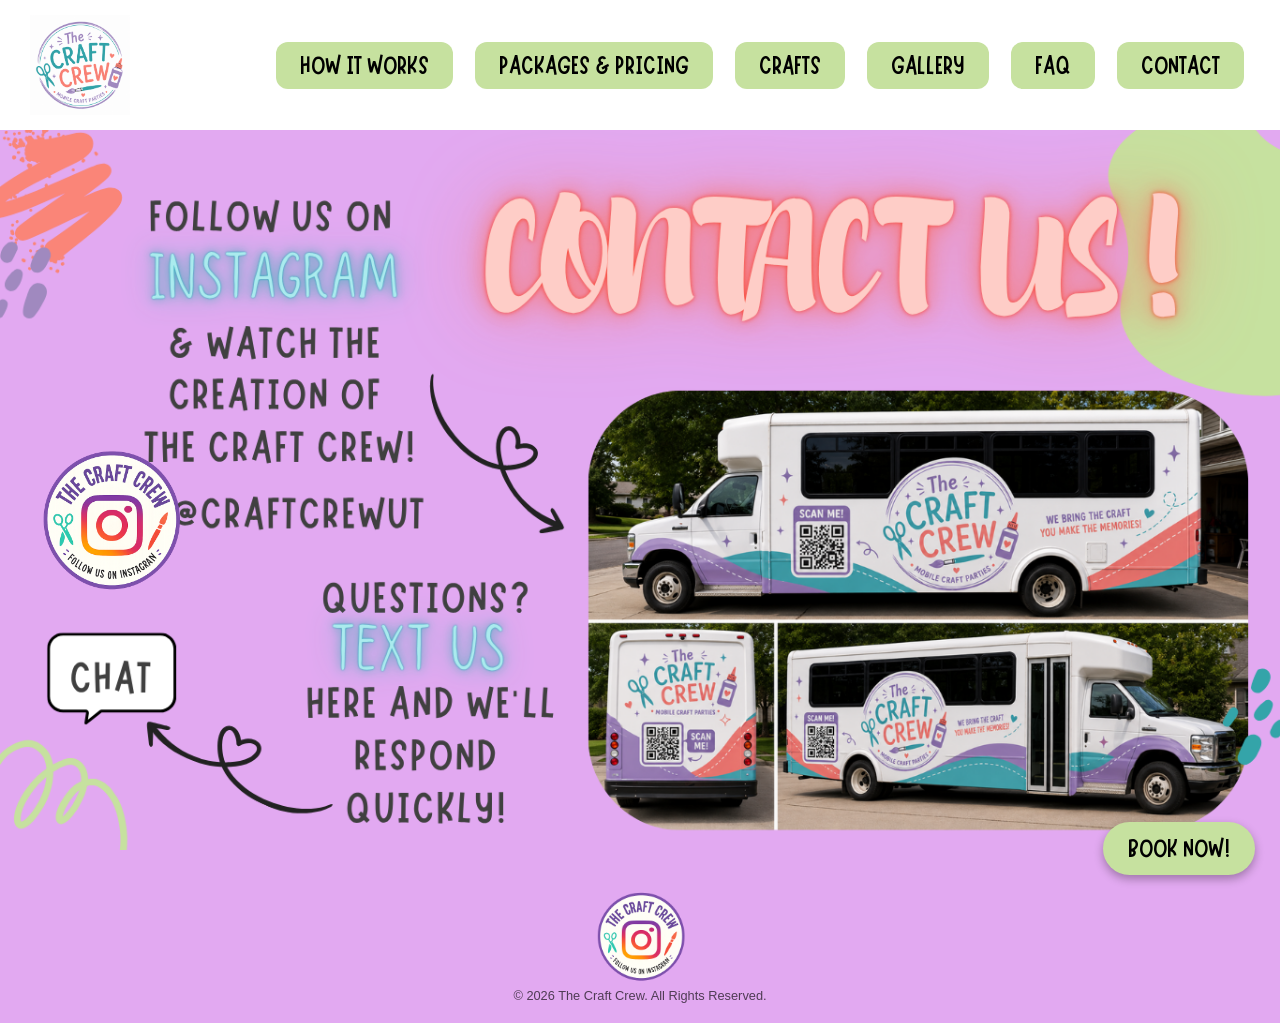
==== contact.html @ c90b9ff0 "Initial Craft Crew website" ====
<!DOCTYPE html>
<html lang="en">
<head>
  <meta charset="UTF-8" />
  <meta name="viewport" content="width=device-width, initial-scale=1.0" />
  <title>The Craft Crew | Mobile Craft Party Bus</title>
  <link rel="stylesheet" href="styles.css" />
</head>

<body>
  <header class="header">
    <div class="logo">
        <div class="logo">
  <a href="index.html">
    <img src="images/logo.png" alt="The Craft Crew Logo">
  </a>
</div>
    </div>
<div class="menu-toggle" id="menu-toggle">
    ☰
</div>

<nav class="nav" id="nav-menu">
    <a href="works.html">HOW IT WORKS</a>
    <a href="pricing.html">PACKAGES & PRICING</a>
    <a href="crafts.html">CRAFTS</a>
    <a href="gallery.html">GALLERY</a>
    <a href="faq.html">FAQ</a>
    <a href="contact.html">CONTACT</a>
</nav>
  </header>
      <div class="contact-page">

    <img src="images/contact.png" alt="Contact Us" class="full-page-image">

    <!-- Instagram -->
    <a href="https://www.instagram.com/craftcrewut/"
       target="_blank"
       class="contact-link instagram-link"></a>

           <a href="https://www.instagram.com/craftcrewut/"
       target="_blank"
       class="instagram-overlay">

        <img src="images/instagram.png"
             alt="Instagram"
             class="instagram-badge"> </a>

    <!-- Chat -->
    <a href="https://thecraftcrew.square.site/"
       target="_blank"
       class="contact-link chat-link"></a>

</div>

    <a href ="https://thecraftcrew.square.site/" class="book-now-btn" target="_blank">BOOK NOW!</a>

        <script>
const menuToggle = document.getElementById('menu-toggle');
const navMenu = document.getElementById('nav-menu');

menuToggle.addEventListener('click', () => {
    navMenu.classList.toggle('active');
});
</script>

  </main>

  <footer>

    <div class="footer-content">

        <a href="https://www.instagram.com/craftcrewut/"
           target="_blank"
           class="instagram-footer-link">

            <img src="images/instagram.png"
                 alt="Follow The Craft Crew on Instagram"
                 class="footer-instagram">

        </a>

    </div>
<div class="copyright">
    © <script>document.write(new Date().getFullYear())</script>
    The Craft Crew. All Rights Reserved.
</div>    
</footer>
</body>
</html>
---- styles.css ----
:root {
--purple: #7b4fc4;
--teal: #18b6b7;
--coral: #ff6b6b;
--pink: #ffdce8;
--cream: #fff8ef;
--dark: #2f2f2f;
}

@font-face {
font-family: 'Marykate';
src: url('fonts/marykate-regular.ttf') format('truetype');
}

@font-face {
font-family: 'Brusher';
src: url('fonts/Brusher.ttf') format('truetype');
}

@font-face {
font-family: 'Seattle';
src: url('fonts/SeattleSans.TTF') format('truetype');
}

* {
  box-sizing: border-box;
  }

html {
scroll-behavior: smooth;
}

body {
margin: 0;
overflow-x: hidden;
background: #e2a9f1;
color: var(--dark);
font-family: 'Brusher', sans-serif;
font-size: 16px;
}

img {
max-width: 100%;
height: auto;
display: block;
}

/* HEADER */

.header {
display: flex;
justify-content: space-between;
align-items: center;
padding: 18px 48px;
background: white;
font-family: 'Marykate', sans-serif;
}

.logo {
font-size: clamp(2rem, 4vw, 3rem);
color: var(--purple);
}

.nav {
display: flex;
flex-wrap: wrap;
justify-content: center;
}

.nav a {
margin: 6px;
padding: 12px 24px;
border-radius: 12px;
text-decoration: none;
background: #c6e19f;
color: black;
font-size: clamp(1rem, 2vw, 1.8rem);
}

.book-btn {
background: var(--coral);
color: white;
}

/* HERO */

.hero {
display: flex;
align-items: center;
gap: 40px;
padding: 40px 70px;
}

.hero h1 {
font-family: 'Brusher', sans-serif;
font-size: clamp(2.5rem, 6vw, 4.5rem);
line-height: 1.1;
color: var(--purple);
}

.hero h1 span {
color: var(--teal);
}

.hero .red {
color: var(--coral);
}

.hero img {
border-radius: 28px;
}

/* BUTTONS */

.cta {
display: inline-block;
margin-top: 25px;
padding: 18px 28px;
background: var(--coral);
color: white;
border-radius: 14px;
text-decoration: none;
font-size: 1.4rem;
box-shadow: 0 5px 0 #d94f4f;
}

/* TITLES */

.section-title {
text-align: center;
color: var(--purple);
font-size: clamp(2rem, 4vw, 3rem);
margin: 35px 0;
}

/* FEATURES */

.features {
display: grid;
grid-template-columns: repeat(5, 1fr);
gap: 20px;
padding: 20px 60px 45px;
text-align: center;
}

.feature {
padding: 10px 20px;
}

.feature .icon {
font-size: 45px;
}

.feature h3 {
color: var(--teal);
}

/* THEMES */

.themes {
padding: 35px 50px;
}

.theme-grid {
display: grid;
grid-template-columns: repeat(auto-fit, minmax(220px, 1fr));
gap: 18px;
}

.card {
background: white;
border-radius: 14px;
overflow: hidden;
box-shadow: 0 4px 14px rgba(0,0,0,.12);
text-align: center;
}

.card h3 {
color: var(--purple);
}

/* PROMO */

.promo {
display: grid;
grid-template-columns: 1fr 1fr;
gap: 35px;
align-items: center;
padding: 50px 80px;
}

.promo img {
border-radius: 18px;
box-shadow: 0 8px 20px rgba(0,0,0,.2);
}

/* CTA SECTION */

.bottom-cta {
background: var(--purple);
color: white;
display: flex;
justify-content: center;
gap: 25px;
align-items: center;
padding: 35px;
text-align: center;
}

/* FOOTER */

footer {
text-align: center;
padding: 25px;
color: black;
font-size: clamp(1rem, 2vw, 2rem);
}

/* FLOATING BOOK BUTTON */

.book-now-btn {
position: fixed;
bottom: 25px;
right: 25px;
background: #c6e19f;
color: black;

padding: 15px 25px;
border-radius: 999px;

text-decoration: none;
font-family: 'Marykate';
font-size: clamp(1rem, 2vw, 1.8rem);

box-shadow: 0 4px 10px rgba(0,0,0,.3);

z-index: 1000;

}

/* FLOATING TOP BUTTON */

.back-to-top {
position: fixed;
bottom: 25px;
left: 25px;
background: #c6e19f;
color: black;

padding: 14px 22px;
border-radius: 999px;

text-decoration: none;
font-family: 'Marykate';
font-size: clamp(1rem, 2vw, 1.6rem);

z-index: 9999;

}

/* CRAFT PICKER */

.craft-picker {
position: relative;
max-width: 1366px;
margin: auto;
}

.craft-picker img {
width: 100%;
}

/* clickable areas */

.craft-link {
position: absolute;
display: block;
}

/* Adjust these if needed */

.frame {
left: 1.5%;
top: 28%;
width: 15.5%;
height: 60%;
}

.lantern {
left: 17.5%;
top: 28%;
width: 18%;
height: 60%;
}

.slime {
left: 36%;
top: 28%;
width: 15%;
height: 60%;
}

.texture {
left: 52%;
top: 28%;
width: 16%;
height: 60%;
}

.cactus {
left: 69%;
top: 28%;
width: 14.75%;
height: 60%;
}

.door-sign {
left: 84%;
top: 28%;
width: 15%;
height: 60%;
}

/* MOBILE */

@media (max-width: 768px) {

.header {
    flex-direction: column;
    padding: 15px;
    text-align: center;
}

.hero {
    flex-direction: column;
    padding: 20px;
    text-align: center;
}

.features {
    grid-template-columns: 1fr;
    padding: 20px;
}

.promo {
    grid-template-columns: 1fr;
    padding: 20px;
}

.bottom-cta {
    flex-direction: column;
}

.nav a {
    padding: 10px 14px;
    font-size: 1rem;
}

.book-now-btn {
    bottom: 15px;
    right: 15px;
    padding: 10px 16px;
}

.back-to-top {
    bottom: 15px;
    left: 15px;
    padding: 10px 16px;
}


}

.header {
    position: sticky;
    top: 0;
    z-index: 9999;

    background: white;

    display: flex;
    justify-content: space-between;
    align-items: center;

    padding: 15px 30px;
}

.nav {
    display: flex;
    gap: 10px;
}

.menu-toggle {
    display: none;
}

@media (max-width: 768px) {

    .header {
        flex-wrap: wrap;
        justify-content: space-between;
    }

    .menu-toggle {
        display: block;

        font-size: 2rem;
        cursor: pointer;

        color: var(--purple);

        padding: 10px;
    }

    .nav {
        display: none;

        width: 100%;
        flex-direction: column;

        margin-top: 10px;
    }

    .nav.active {
        display: flex;
    }

    .nav a {
        width: 100%;
        text-align: center;

        margin: 5px 0;
        padding: 15px;

        font-size: 1.1rem;
    }
}

.logo img {
    width: 100px;
    height: auto;
}

@media (max-width: 768px) {
    .logo img {
        width: 80px;
    }
}

.contact-page {
    position: relative;
    max-width: 1366px;
    margin: auto;
}

.contact-page img {
    width: 100%;
    display: block;
}

.contact-link {
    position: absolute;
    display: block;

    /* Turn on to see hitboxes */
    /* background: rgba(255,0,0,.25); */
}

.instagram-link {
    left: 4.5%;
    top: 44%;

    width: 30%;
    height: 18%;
}

.chat-link {
    left: 3%;
    top: 69.5%;

    width: 11.5%;
    height: 12%;
}

.footer-content {
    display: flex;
    justify-content: center;
    align-items: center;
    flex-wrap: wrap;

    gap: 15px;
    padding: 20px;
}

.footer-instagram {
    width: clamp(70px, 12vw, 140px);
    height: auto;

    display: block;

    transition: transform .3s ease;
}

.footer-instagram:hover {
    transform: scale(1.08);
}

footer {
    text-align: center;
    padding: 20px;
}

.footer-content {
    display: flex;
    flex-direction: column;
    align-items: center;
    gap: 10px;
}

.copyright {
    margin-top: -15px;
    font-size: 0.8rem;
    color: rgba(0,0,0,.65);
    font-family: Arial, sans-serif;
}

.instagram-overlay {
    position: absolute;

    left: 0%;
    top: 44%;

    width: clamp(70px, 18%, 220px);

    z-index: 100;
}

.instagram-badge {
    width: 100%;
    height: auto;
    display: block;
}

#top,
#picture-frame,
#lantern,
#slime,
#texture,
#cactus,
#door-sign {
    scroll-margin-top: 170px;
}
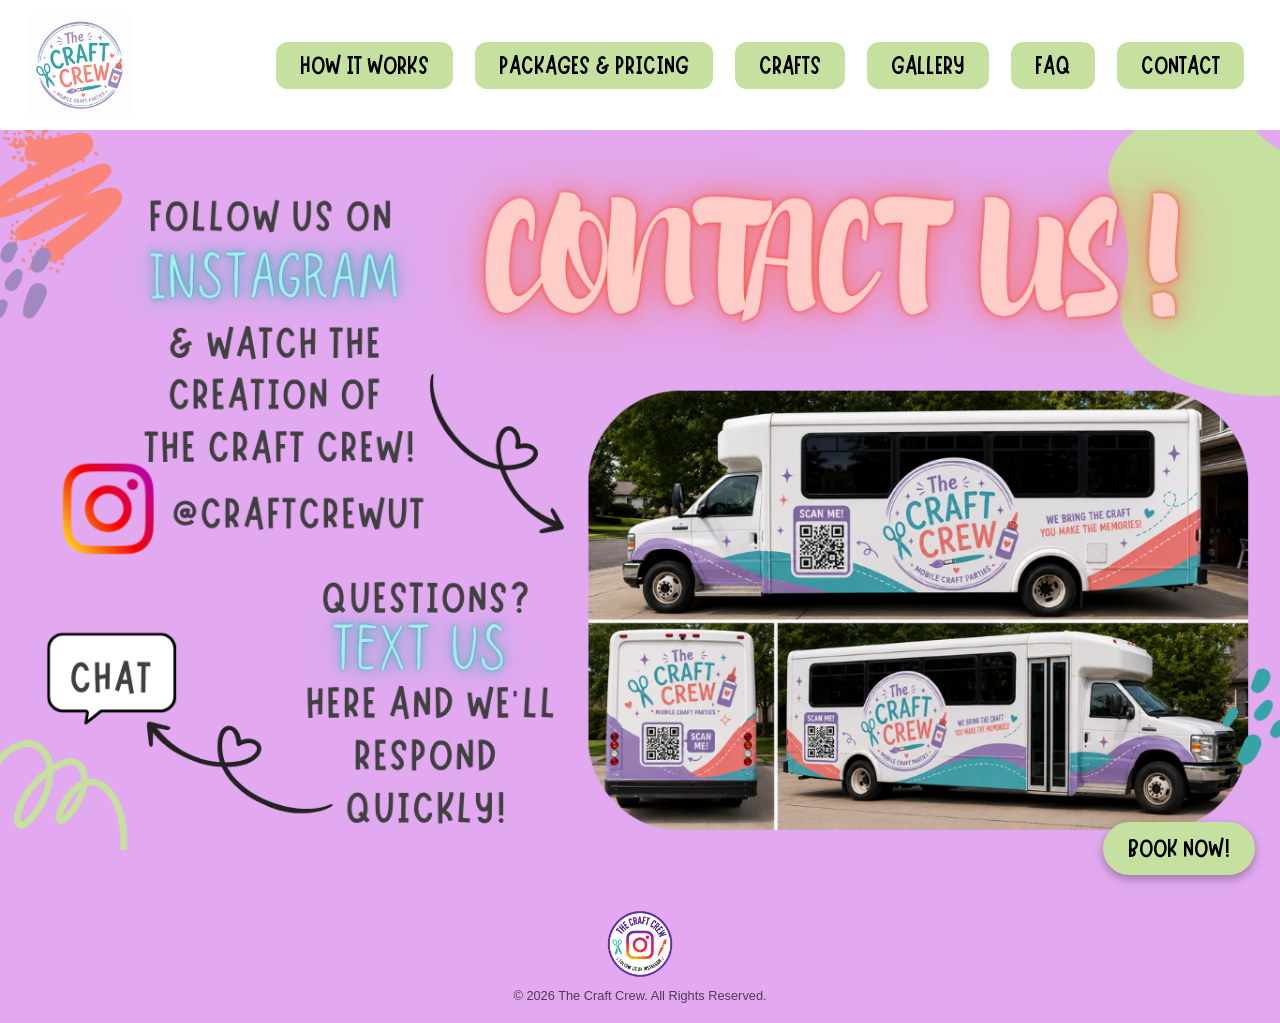
==== commit 1b7f6927: "fixed errors" ====
--- a/contact.html
+++ b/contact.html
@@ -38,13 +38,6 @@
        target="_blank"
        class="contact-link instagram-link"></a>
 
-           <a href="https://www.instagram.com/craftcrewut/"
-       target="_blank"
-       class="instagram-overlay">
-
-        <img src="images/instagram.png"
-             alt="Instagram"
-             class="instagram-badge"> </a>
 
     <!-- Chat -->
     <a href="https://thecraftcrew.square.site/"
--- a/styles.css
+++ b/styles.css
@@ -493,7 +493,7 @@
 }
 
 .footer-instagram {
-    width: clamp(70px, 12vw, 140px);
+    width: clamp(150px, 15vw, 300px);
     height: auto;
 
     display: block;
@@ -518,27 +518,10 @@
 }
 
 .copyright {
-    margin-top: -15px;
+    margin-top: -30px;
     font-size: 0.8rem;
     color: rgba(0,0,0,.65);
     font-family: Arial, sans-serif;
-}
-
-.instagram-overlay {
-    position: absolute;
-
-    left: 0%;
-    top: 44%;
-
-    width: clamp(70px, 18%, 220px);
-
-    z-index: 100;
-}
-
-.instagram-badge {
-    width: 100%;
-    height: auto;
-    display: block;
 }
 
 #top,
